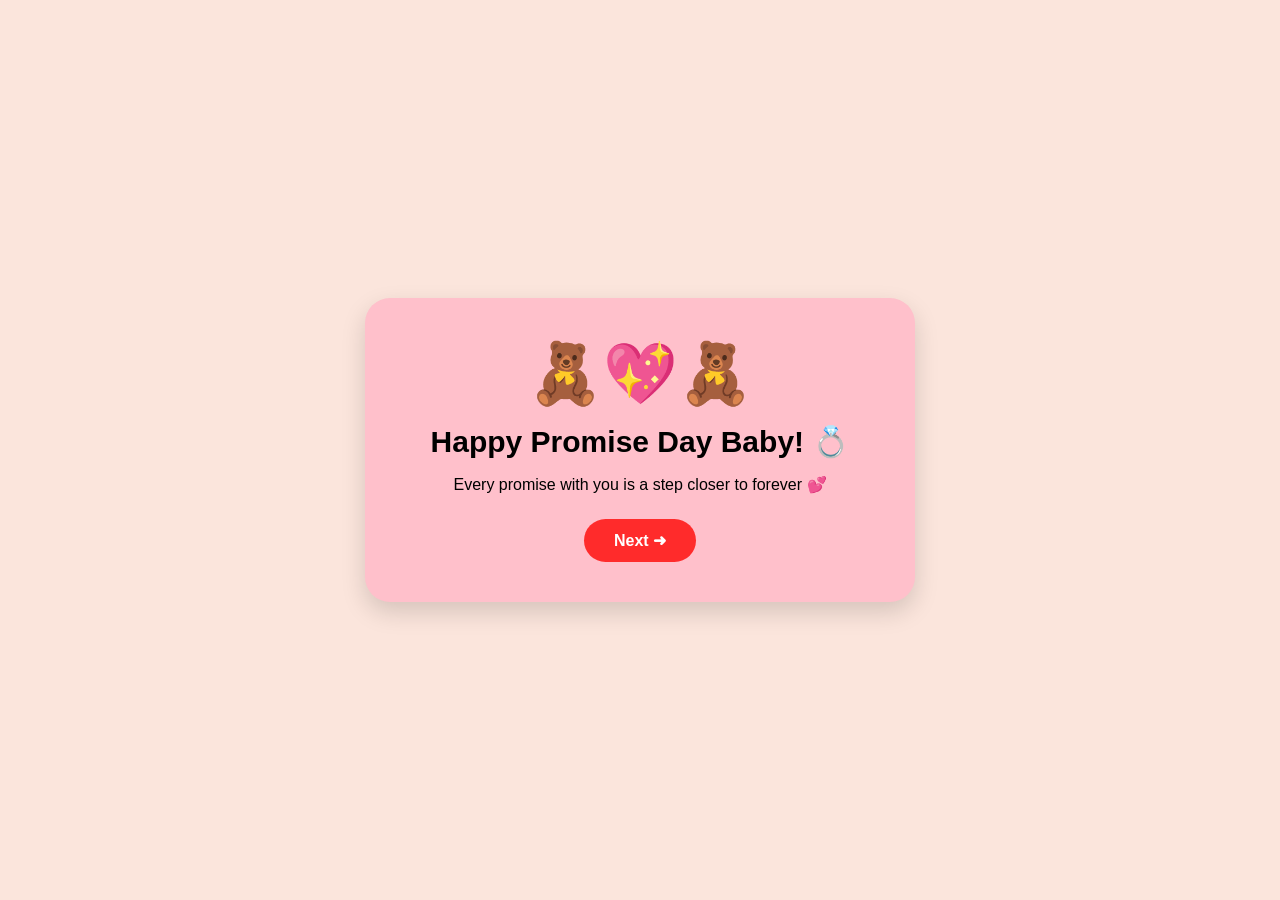
==== index.html @ b629918e "Add initial HTML structure for Promise Day" ====
<!DOCTYPE html>
<html lang="en">
<head>
<meta charset="UTF-8">
<meta name="viewport" content="width=device-width, initial-scale=1.0">
<title>Happy Promise Day</title>
<style>

body{
  margin:0;
  padding:0;
  height:100vh;
  display:flex;
  justify-content:center;
  align-items:center;
  background:#fbe5dc;
  font-family:Arial, sans-serif;
}

.card{
  background:#ffc0cb;
  width:90%;
  max-width:500px;
  padding:40px 25px;
  text-align:center;
  border-radius:25px;
  box-shadow:0 10px 25px rgba(0,0,0,0.15);
}

.emoji{
  font-size:60px;
  margin-bottom:15px;
}

h1{
  margin:10px 0;
  font-size:30px;
}

p{
  font-size:16px;
  margin-bottom:25px;
}

.btn{
  display:inline-block;
  padding:12px 30px;
  background:#ff2b2b;
  color:white;
  text-decoration:none;
  border-radius:30px;
  font-weight:bold;
  transition:0.3s;
}

.btn:hover{
  background:#e60000;
}

</style>
</head>

<body>

<div class="card">
  <div class="emoji">🧸💖🧸</div>
  <h1>Happy Promise Day Baby! 💍</h1>
  <p>Every promise with you is a step closer to forever 💕</p>
  <a href="message.html" class="btn">Next ➜</a>
</div>

</body>
</html>
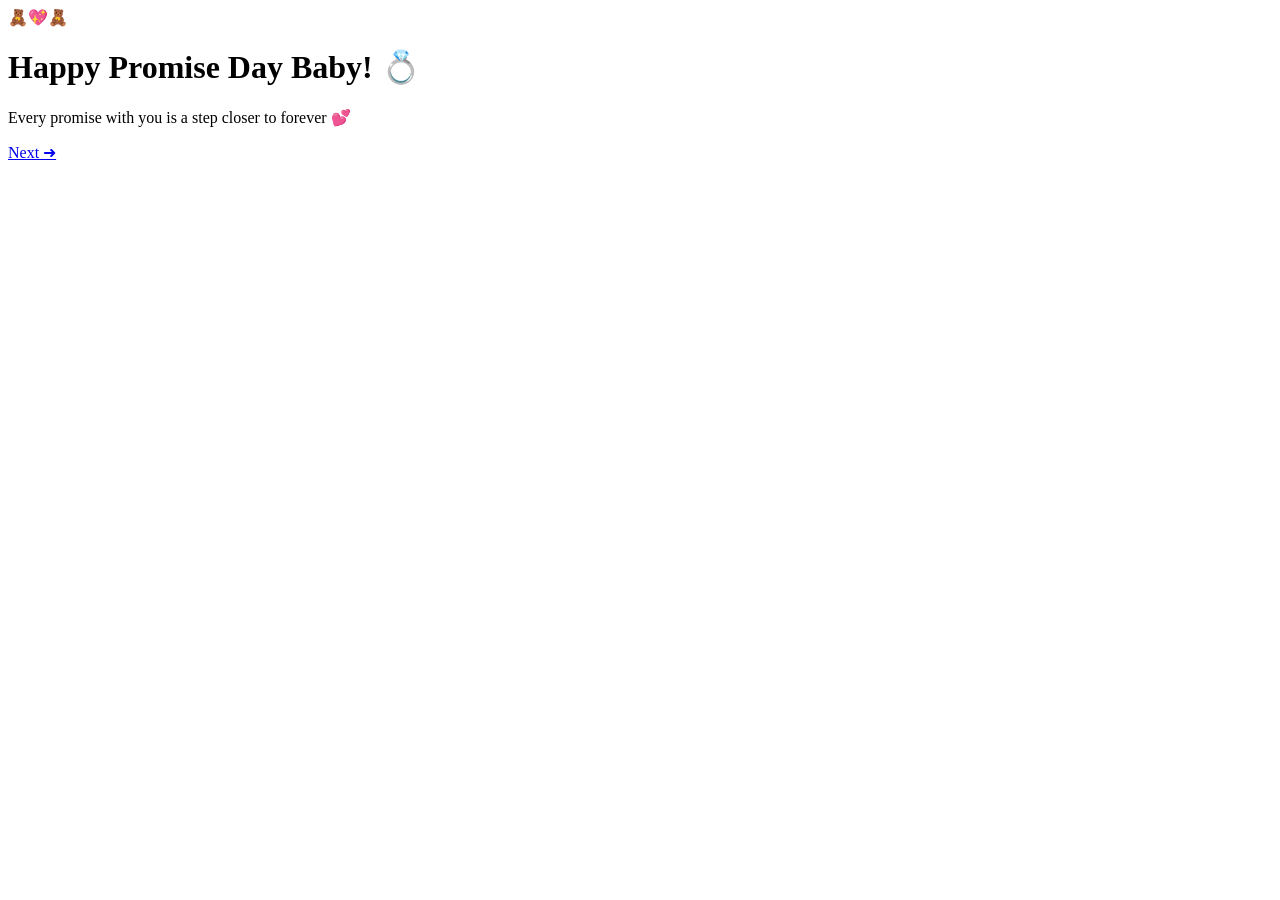
==== commit 6a337ad7: "Update index.html" ====
--- a/index.html
+++ b/index.html
@@ -4,70 +4,20 @@
 <meta charset="UTF-8">
 <meta name="viewport" content="width=device-width, initial-scale=1.0">
 <title>Happy Promise Day</title>
-<style>
-
-body{
-  margin:0;
-  padding:0;
-  height:100vh;
-  display:flex;
-  justify-content:center;
-  align-items:center;
-  background:#fbe5dc;
-  font-family:Arial, sans-serif;
-}
-
-.card{
-  background:#ffc0cb;
-  width:90%;
-  max-width:500px;
-  padding:40px 25px;
-  text-align:center;
-  border-radius:25px;
-  box-shadow:0 10px 25px rgba(0,0,0,0.15);
-}
-
-.emoji{
-  font-size:60px;
-  margin-bottom:15px;
-}
-
-h1{
-  margin:10px 0;
-  font-size:30px;
-}
-
-p{
-  font-size:16px;
-  margin-bottom:25px;
-}
-
-.btn{
-  display:inline-block;
-  padding:12px 30px;
-  background:#ff2b2b;
-  color:white;
-  text-decoration:none;
-  border-radius:30px;
-  font-weight:bold;
-  transition:0.3s;
-}
-
-.btn:hover{
-  background:#e60000;
-}
-
-</style>
+<link rel="stylesheet" href="style.css">
 </head>
 
 <body>
 
-<div class="card">
+<div class="hearts"></div>
+
+<div class="card fade">
   <div class="emoji">🧸💖🧸</div>
   <h1>Happy Promise Day Baby! 💍</h1>
   <p>Every promise with you is a step closer to forever 💕</p>
   <a href="message.html" class="btn">Next ➜</a>
 </div>
 
+<script src="script.js"></script>
 </body>
 </html>
